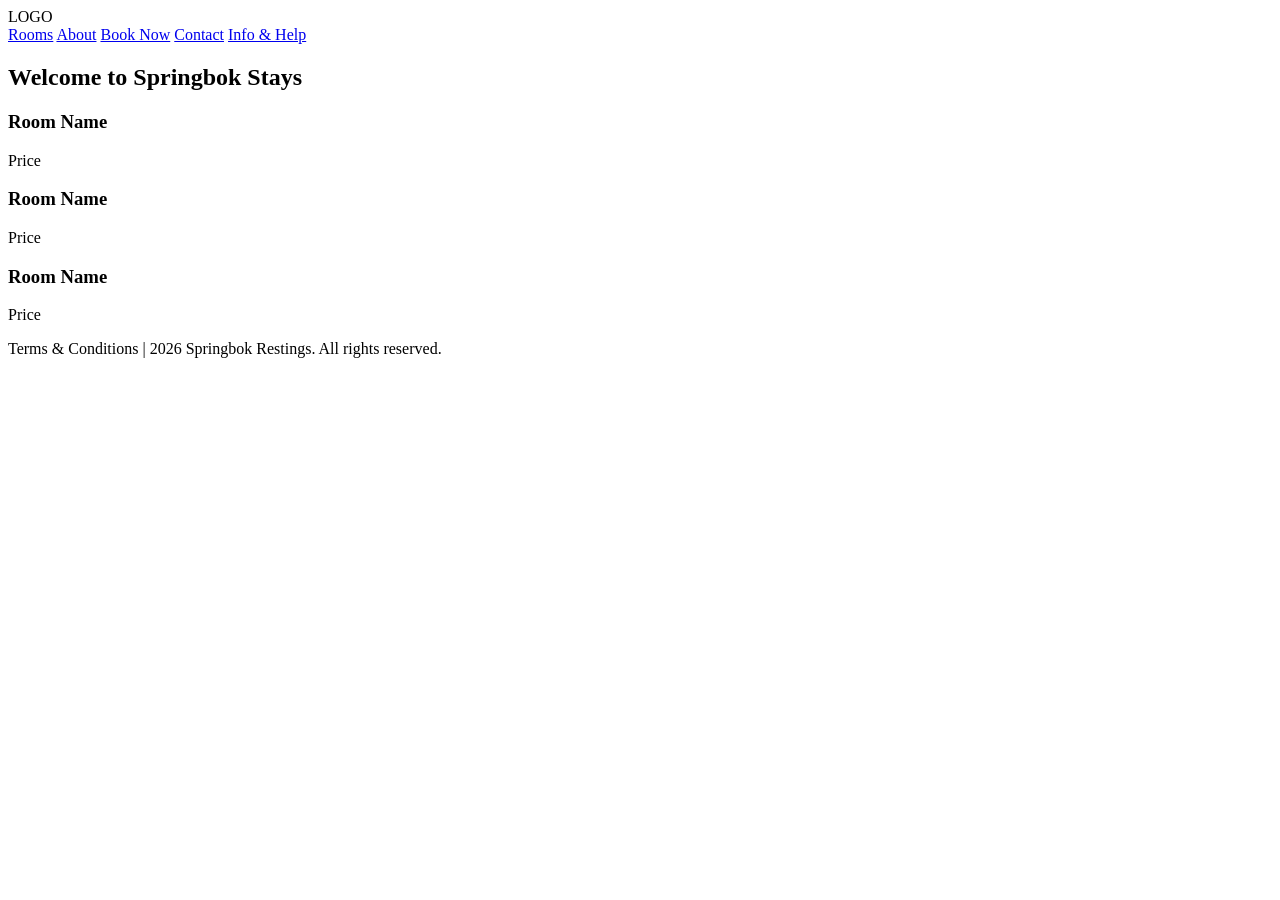
==== index.html @ 725b2d2d "Initial commit: Added simple HTML page" ====
<!DOCTYPE html>
<html lang="en">
<head>
    <meta charset="UTF-8">
    <meta name="viewport" content="width=device-width, initial-scale=1.0">
    <title>Springbok Restings</title>
    <link rel="stylesheet" href="style.css">
</head>
<body>

    <header>
        <div class="navbar">
            <div class="logo">LOGO</div>
            <nav>
                <a href="#">Rooms</a>
                <a href="#">About</a>
                <a href="#">Book Now</a>
                <a href="#">Contact</a>
                <a href="#">Info & Help</a>
            </nav>
        </div>
    </header>

    <section class="hero">
        <h1>Welcome to Springbok Stays</h1>
    </section>

    <section class="rooms">

        <div class="room-card">
            <div class="room-img"></div>
            <h3>Room Name</h3>
            <p>Price</p>
        </div>

        <div class="room-card">
            <div class="room-img"></div>
            <h3>Room Name</h3>
            <p>Price</p>
        </div>

        <div class="room-card">
            <div class="room-img"></div>
            <h3>Room Name</h3>
            <p>Price</p>
        </div>

    </section>

    <footer>
        <p>Terms & Conditions | 2026 Springbok Restings. All rights reserved.</p>
    </footer>

</body>
</html>
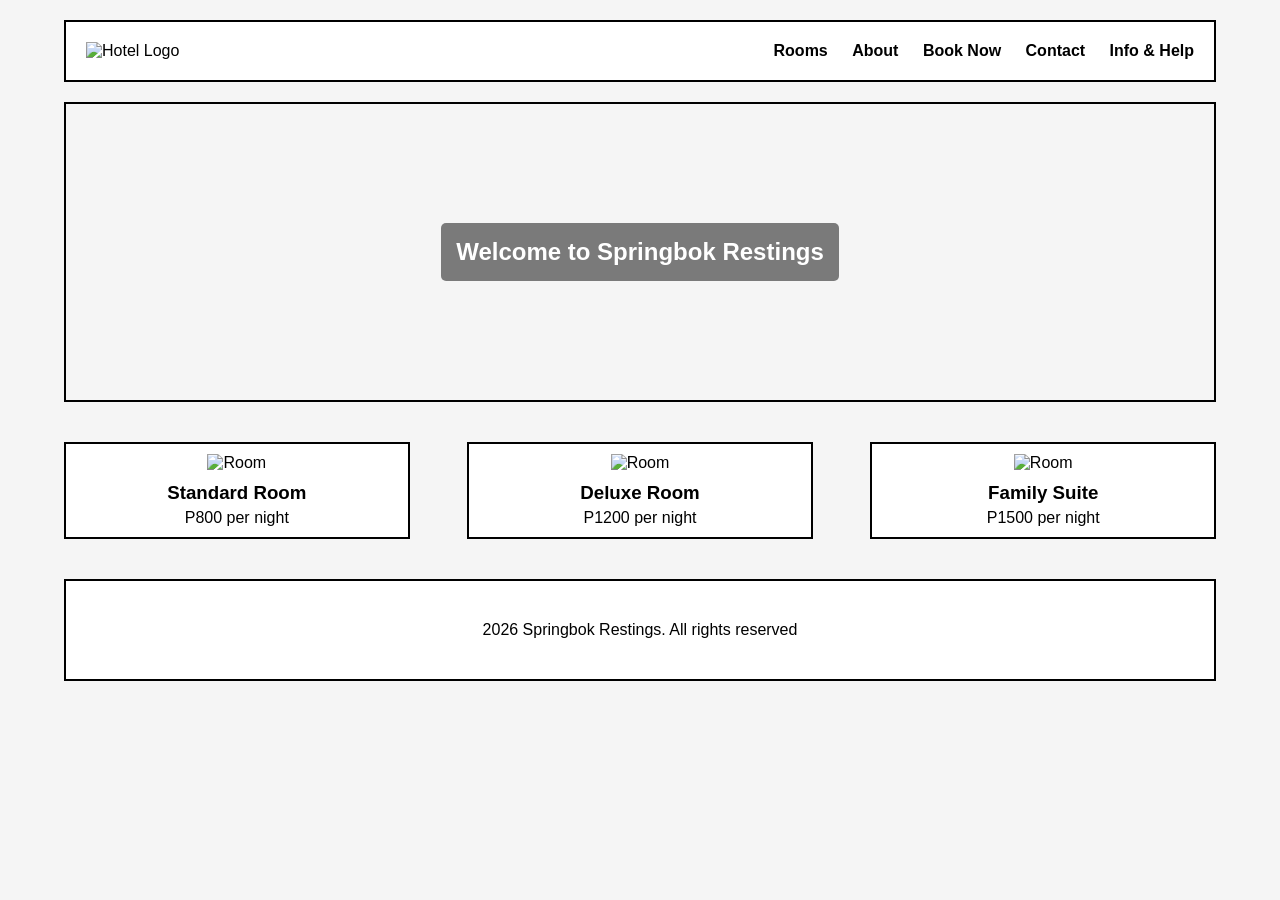
==== commit 272d0d35: "Updated content" ====
--- a/index.html
+++ b/index.html
@@ -9,46 +9,47 @@
 <body>
 
     <header>
-        <div class="navbar">
-            <div class="logo">LOGO</div>
-            <nav>
-                <a href="#">Rooms</a>
-                <a href="#">About</a>
-                <a href="#">Book Now</a>
-                <a href="#">Contact</a>
-                <a href="#">Info & Help</a>
-            </nav>
+        <div class="logo">
+            <img src="logo.png" alt="Hotel Logo">
         </div>
+
+        <nav>
+            <a href="rooms.html">Rooms</a>
+            <a href="about.html">About</a>
+            <a href="book.html">Book Now</a>
+            <a href="contact.html">Contact</a>
+            <a href="feedback.html">Info & Help</a>
+        </nav>
     </header>
 
     <section class="hero">
-        <h1>Welcome to Springbok Stays</h1>
+        <h1>Welcome to Springbok Restings</h1>
     </section>
 
-    <section class="rooms">
+    <section class="rooms-preview">
 
         <div class="room-card">
-            <div class="room-img"></div>
-            <h3>Room Name</h3>
-            <p>Price</p>
+            <img src="room1.jpg" alt="Room">
+            <h3>Standard Room</h3>
+            <p>P800 per night</p>
         </div>
 
         <div class="room-card">
-            <div class="room-img"></div>
-            <h3>Room Name</h3>
-            <p>Price</p>
+            <img src="room2.jpg" alt="Room">
+            <h3>Deluxe Room</h3>
+            <p>P1200 per night</p>
         </div>
 
         <div class="room-card">
-            <div class="room-img"></div>
-            <h3>Room Name</h3>
-            <p>Price</p>
+            <img src="room3.jpg" alt="Room">
+            <h3>Family Suite</h3>
+            <p>P1500 per night</p>
         </div>
 
     </section>
 
     <footer>
-        <p>Terms & Conditions | 2026 Springbok Restings. All rights reserved.</p>
+        <p>2026 Springbok Restings. All rights reserved</p>
     </footer>
 
 </body>
--- a/style.css
+++ b/style.css
@@ -0,0 +1,96 @@
+*{
+    margin: 0;
+    padding: 0;
+    box-sizing: border-box;
+}
+
+body{
+    font-family: Arial, Helvetica, sans-serif;
+    background-color: #f5f5f5;
+}
+
+header{
+    width: 90%;
+    margin: 20px auto;
+    border: 2px solid black;
+    padding: 20px;
+    display: flex;
+    justify-content: space-between;
+    align-items: center;
+    background-color: white;
+}
+
+.logo img{
+    width: 70px;
+    height: 70px;
+}
+
+nav a{
+    text-decoration: none;
+    color: black;
+    margin-left: 20px;
+    font-weight: bold;
+}
+
+nav a:hover{
+    color: darkorange;
+}
+
+.hero{
+    width: 90%;
+    height: 300px;
+    margin: auto;
+    border: 2px solid black;
+    background-image: url('hotel.jpg');
+    background-size: cover;
+    background-position: center;
+    display: flex;
+    justify-content: center;
+    align-items: center;
+}
+
+.hero h1{
+    background-color: rgba(0,0,0,0.5);
+    color: white;
+    padding: 15px;
+    border-radius: 5px;
+}
+
+.rooms-preview{
+    width: 90%;
+    margin: 40px auto;
+    display: flex;
+    justify-content: space-between;
+    gap: 20px;
+}
+
+.room-card{
+    background-color: white;
+    border: 2px solid black;
+    width: 30%;
+    padding: 10px;
+    text-align: center;
+}
+
+.room-card img{
+    width: 100%;
+    height: 180px;
+    object-fit: cover;
+}
+
+.room-card h3{
+    margin-top: 10px;
+}
+
+.room-card p{
+    margin-top: 5px;
+}
+
+footer{
+    width: 90%;
+    margin: 20px auto;
+    border: 2px solid black;
+    padding: 40px;
+    text-align: center;
+    background-color: white;
+}
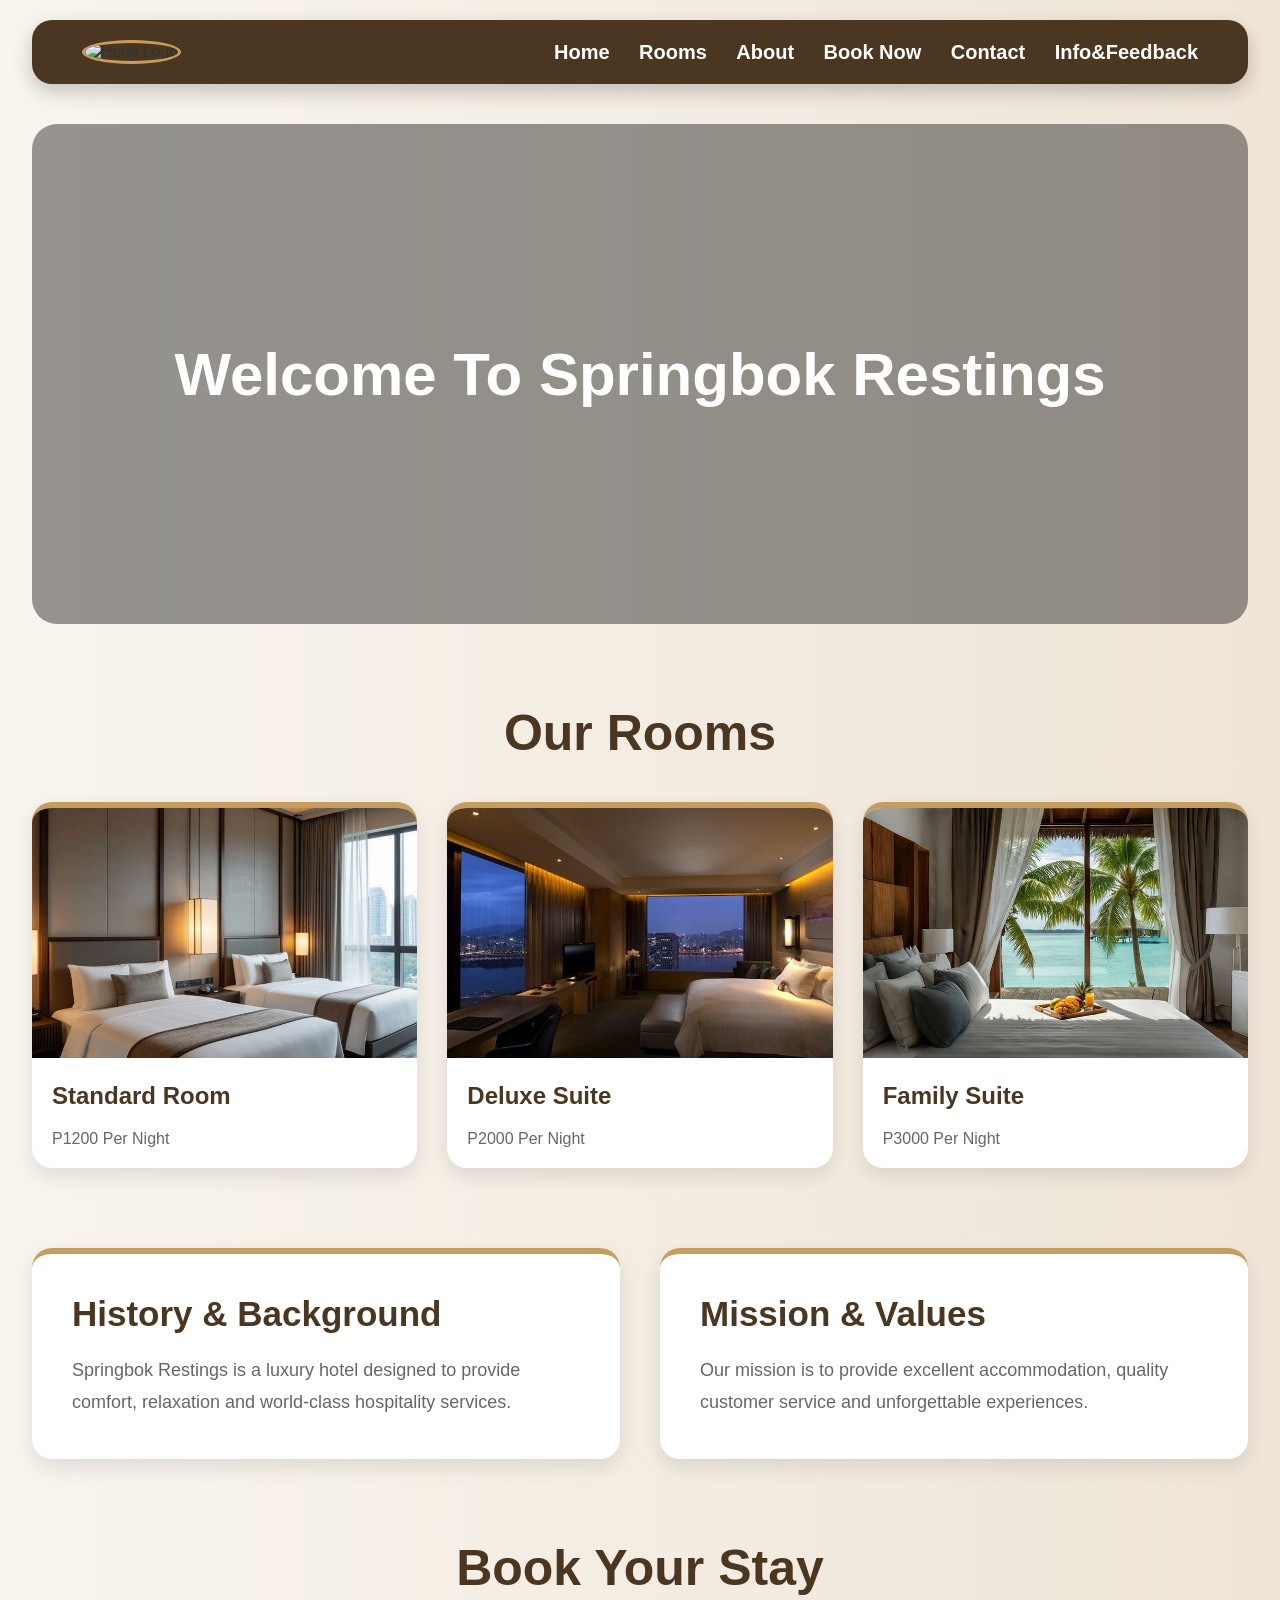
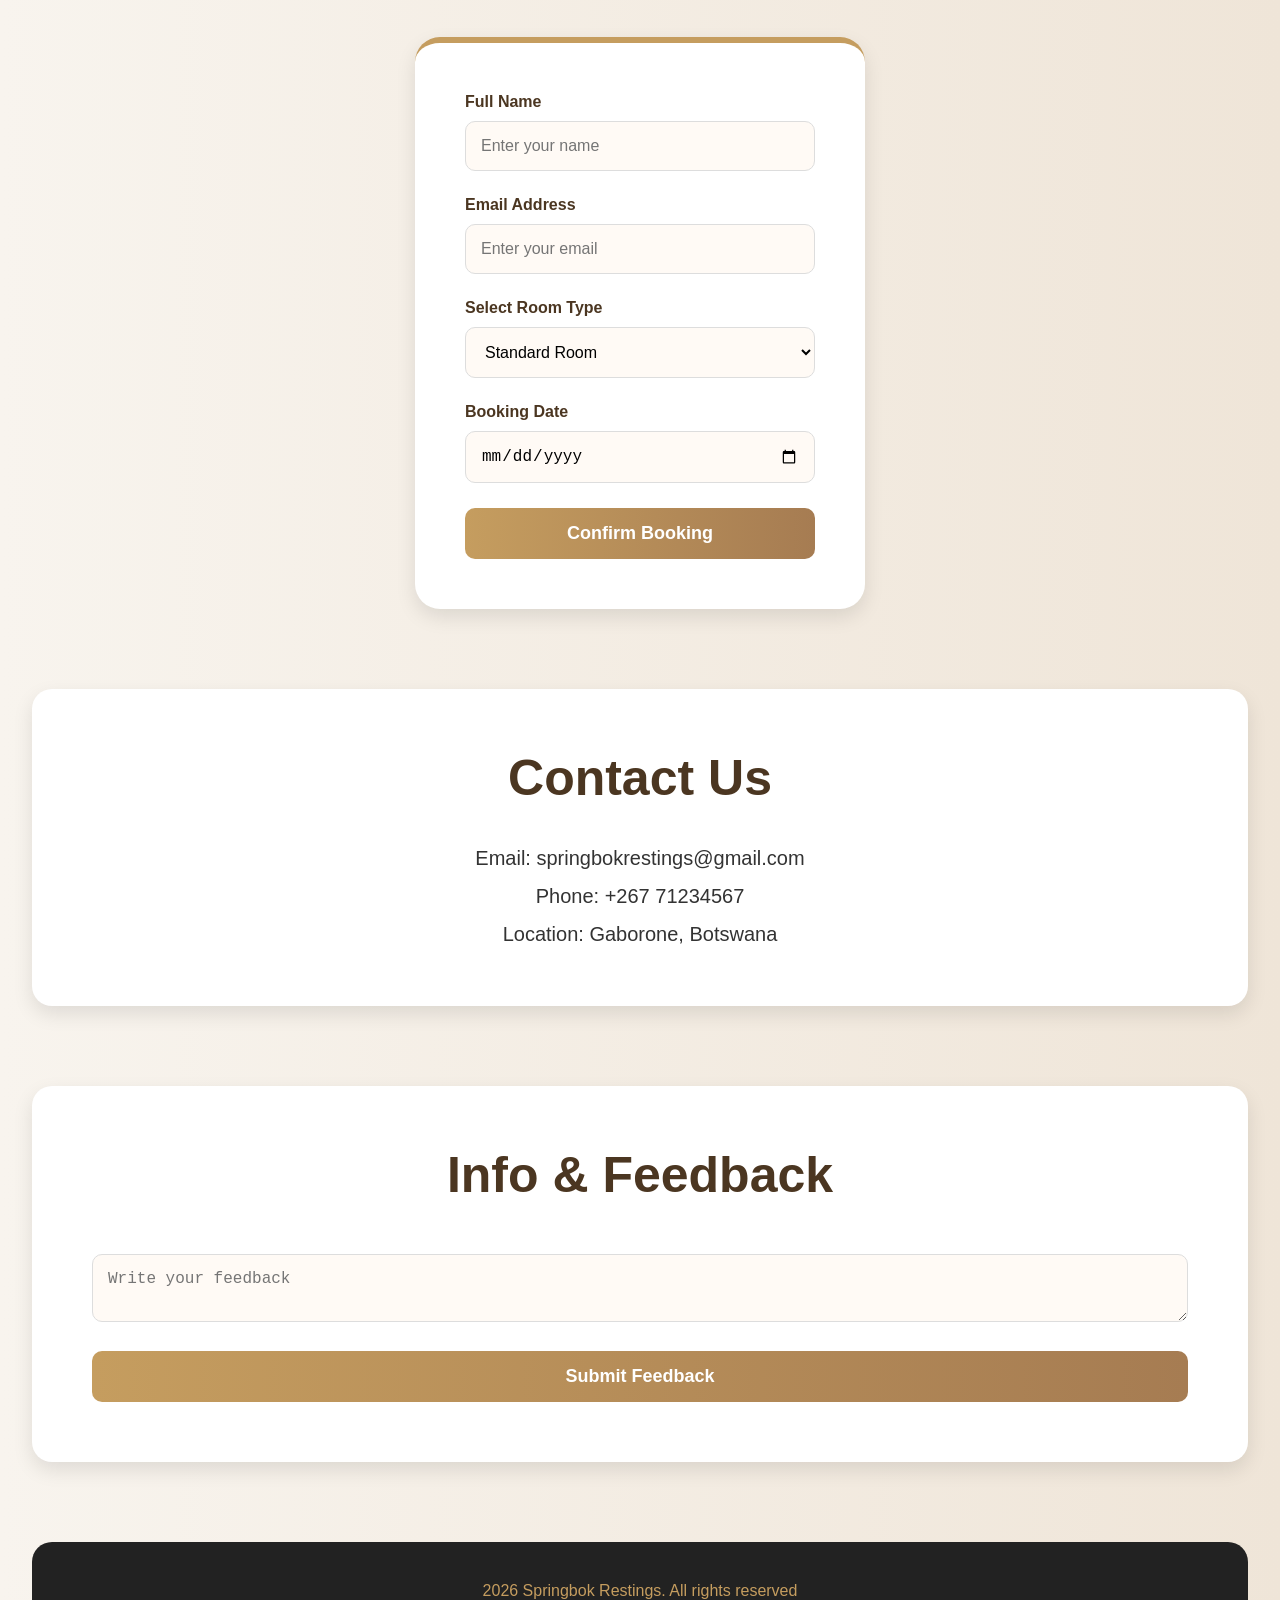
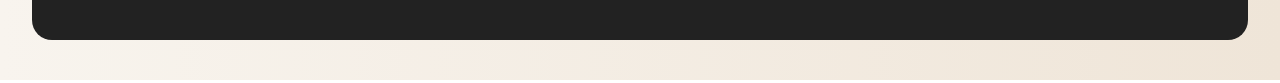
==== commit 2d6c1423: "Added CSS3 styling to the website and updated index page" ====
--- a/index.html
+++ b/index.html
@@ -1,56 +1,188 @@
 <!DOCTYPE html>
 <html lang="en">
+
 <head>
+
     <meta charset="UTF-8">
+
     <meta name="viewport" content="width=device-width, initial-scale=1.0">
+
     <title>Springbok Restings</title>
+
     <link rel="stylesheet" href="style.css">
+
 </head>
+
 <body>
 
+    <!-- HEADER -->
+
     <header>
+
         <div class="logo">
             <img src="logo.png" alt="Hotel Logo">
         </div>
 
         <nav>
-            <a href="rooms.html">Rooms</a>
-            <a href="about.html">About</a>
-            <a href="book.html">Book Now</a>
-            <a href="contact.html">Contact</a>
-            <a href="feedback.html">Info & Help</a>
+
+            <a href="#home">Home</a>
+
+            <a href="#rooms">Rooms</a>
+
+            <a href="#about">About</a>
+
+            <a href="#booking">Book Now</a>
+
+            <a href="#contact">Contact</a>
+
+            <a href="#feedback">Info&Feedback</a>
+
         </nav>
+
     </header>
 
-    <section class="hero">
-        <h1>Welcome to Springbok Restings</h1>
+    <!-- HERO SECTION -->
+
+    <section id="home" class="hero">
+
+        <h1>Welcome To Springbok Restings</h1>
+
     </section>
 
-    <section class="rooms-preview">
+    <!-- ROOMS SECTION -->
 
-        <div class="room-card">
-            <img src="room1.jpg" alt="Room">
-            <h3>Standard Room</h3>
-            <p>P800 per night</p>
-        </div>
+    <section id="rooms" class="rooms-section">
 
-        <div class="room-card">
-            <img src="room2.jpg" alt="Room">
-            <h3>Deluxe Room</h3>
-            <p>P1200 per night</p>
-        </div>
+        <h1 class="section-title">Our Rooms</h1>
 
-        <div class="room-card">
-            <img src="room3.jpg" alt="Room">
-            <h3>Family Suite</h3>
-            <p>P1500 per night</p>
+        <div class="rooms-container">
+
+            <div class="room-card">
+
+                <img src="room1.jpg" alt="Room 1">
+
+                <h2>Standard Room</h2>
+
+                <p>P1200 Per Night</p>
+
+            </div>
+
+            <div class="room-card">
+
+                <img src="room2.jpg" alt="Room 2">
+
+                <h2>Deluxe Suite</h2>
+
+                <p>P2000 Per Night</p>
+
+            </div>
+
+            <div class="room-card">
+
+                <img src="room3.jpg" alt="Room 3">
+
+                <h2>Family Suite</h2>
+
+                <p>P3000 Per Night</p>
+
+            </div>
+
         </div>
 
     </section>
 
+    <section id="about" class="about-section">
+
+        <div class="about-card">
+
+            <h2>History & Background</h2>
+
+            <p>
+                Springbok Restings is a luxury hotel designed to provide comfort,
+                relaxation and world-class hospitality services.
+            </p>
+
+        </div>
+
+        <div class="about-card">
+
+            <h2>Mission & Values</h2>
+
+            <p>
+                Our mission is to provide excellent accommodation,
+                quality customer service and unforgettable experiences.
+            </p>
+
+        </div>
+
+    </section>
+
+    <section id="booking">
+
+        <h1 class="section-title">Book Your Stay</h1>
+
+        <div class="booking-section">
+
+            <form class="booking-form">
+
+                <label>Full Name</label>
+                <input type="text" placeholder="Enter your name">
+
+                <label>Email Address</label>
+                <input type="email" placeholder="Enter your email">
+
+                <label>Select Room Type</label>
+
+                <select>
+
+                    <option>Standard Room</option>
+
+                    <option>Deluxe Suite</option>
+
+                    <option>Family Suite</option>
+
+                </select>
+
+                <label>Booking Date</label>
+
+                <input type="date">
+
+                <button type="submit">Confirm Booking</button>
+
+            </form>
+
+        </div>
+
+    </section>
+
+    <section id="contact" class="contact-section">
+
+        <h1 class="section-title">Contact Us</h1>
+
+        <p>Email: springbokrestings@gmail.com</p>
+
+        <p>Phone: +267 71234567</p>
+
+        <p>Location: Gaborone, Botswana</p>
+
+    </section>
+
+    <section id="feedback" class="feedback-section">
+
+        <h1 class="section-title">Info & Feedback</h1>
+
+        <textarea placeholder="Write your feedback"></textarea>
+
+        <button>Submit Feedback</button>
+
+    </section>
+
     <footer>
+
         <p>2026 Springbok Restings. All rights reserved</p>
+
     </footer>
 
 </body>
+
 </html>
--- a/style.css
+++ b/style.css
@@ -2,95 +2,448 @@
     margin: 0;
     padding: 0;
     box-sizing: border-box;
+    transition: all 0.3s ease;
+}
+
+html{
+    scroll-behavior: smooth;
 }
 
 body{
     font-family: Arial, Helvetica, sans-serif;
-    background-color: #f5f5f5;
-}
+    background: linear-gradient(to right, #f8f4ee, #efe5d8);
+    color: #333;
+}
+
+/* HEADER */
 
 header{
-    width: 90%;
+
+    width: 95%;
+
     margin: 20px auto;
-    border: 2px solid black;
+
+    padding: 20px 50px;
+
+    background-color: #4b3621;
+
+    border-radius: 20px;
+
+    display: flex;
+
+    justify-content: space-between;
+
+    align-items: center;
+
+    box-shadow: 0 8px 20px rgba(0,0,0,0.2);
+
+    position: sticky;
+
+    top: 0;
+
+    z-index: 1000;
+}
+
+.logo img{
+
+    width: 90px;
+
+    height: 90px;
+
+    border-radius: 50%;
+
+    object-fit: cover;
+
+    border: 3px solid #c59d5f;
+}
+
+nav a{
+
+    text-decoration: none;
+
+    color: white;
+
+    margin-left: 25px;
+
+    font-size: 20px;
+
+    font-weight: bold;
+}
+
+nav a:hover{
+
+    color: #c59d5f;
+}
+
+/* HERO */
+
+.hero{
+
+    width: 95%;
+
+    height: 500px;
+
+    margin: 40px auto;
+
+    background-image: url('hotel.jpg');
+
+    background-size: cover;
+
+    background-position: center;
+
+    border-radius: 25px;
+
+    display: flex;
+
+    justify-content: center;
+
+    align-items: center;
+
+    position: relative;
+}
+
+.hero::before{
+
+    content: "";
+
+    position: absolute;
+
+    width: 100%;
+
+    height: 100%;
+
+    background: rgba(0,0,0,0.4);
+
+    border-radius: 25px;
+}
+
+.hero h1{
+
+    position: relative;
+
+    color: white;
+
+    font-size: 60px;
+
+    z-index: 1;
+}
+
+/* TITLES */
+
+.section-title{
+
+    text-align: center;
+
+    font-size: 50px;
+
+    margin-bottom: 40px;
+
+    color: #4b3621;
+}
+
+/* ROOMS */
+
+.rooms-section{
+
+    width: 95%;
+
+    margin: 80px auto;
+}
+
+.rooms-container{
+
+    display: flex;
+
+    justify-content: space-between;
+
+    gap: 30px;
+}
+
+.room-card{
+
+    flex: 1;
+
+    background: white;
+
+    border-radius: 20px;
+
+    overflow: hidden;
+
+    box-shadow: 0 8px 20px rgba(0,0,0,0.1);
+
+    border-top: 6px solid #c59d5f;
+}
+
+.room-card:hover{
+
+    transform: translateY(-10px) scale(1.03);
+}
+
+.room-card img{
+
+    width: 100%;
+
+    height: 250px;
+
+    object-fit: cover;
+}
+
+.room-card h2{
+
     padding: 20px;
+
+    color: #4b3621;
+}
+
+.room-card p{
+
+    padding: 0 20px 20px;
+
+    color: #666;
+}
+
+/* ABOUT */
+
+.about-section{
+
+    width: 95%;
+
+    margin: 80px auto;
+
     display: flex;
-    justify-content: space-between;
-    align-items: center;
-    background-color: white;
-}
-
-.logo img{
-    width: 70px;
-    height: 70px;
-}
-
-nav a{
-    text-decoration: none;
-    color: black;
-    margin-left: 20px;
+
+    gap: 40px;
+}
+
+.about-card{
+
+    flex: 1;
+
+    background: white;
+
+    padding: 40px;
+
+    border-radius: 20px;
+
+    box-shadow: 0 8px 20px rgba(0,0,0,0.1);
+
+    border-top: 6px solid #c59d5f;
+}
+
+.about-card:hover{
+
+    transform: translateY(-10px);
+}
+
+.about-card h2{
+
+    color: #4b3621;
+
+    margin-bottom: 20px;
+
+    font-size: 35px;
+}
+
+.about-card p{
+
+    line-height: 1.8;
+
+    color: #666;
+
+    font-size: 18px;
+}
+
+/* BOOKING */
+
+.booking-section{
+
+    display: flex;
+
+    justify-content: center;
+
+    margin-bottom: 80px;
+}
+
+.booking-form{
+
+    width: 450px;
+
+    background: white;
+
+    padding: 50px;
+
+    border-radius: 25px;
+
+    box-shadow: 0 8px 20px rgba(0,0,0,0.1);
+
+    border-top: 6px solid #c59d5f;
+}
+
+label{
+
     font-weight: bold;
-}
-
-nav a:hover{
-    color: darkorange;
-}
-
-.hero{
-    width: 90%;
-    height: 300px;
-    margin: auto;
-    border: 2px solid black;
-    background-image: url('hotel.jpg');
-    background-size: cover;
-    background-position: center;
-    display: flex;
-    justify-content: center;
-    align-items: center;
-}
-
-.hero h1{
-    background-color: rgba(0,0,0,0.5);
+
+    color: #4b3621;
+}
+
+input,
+select,
+textarea{
+
+    width: 100%;
+
+    padding: 15px;
+
+    margin-top: 10px;
+
+    margin-bottom: 25px;
+
+    border: 1px solid #ddd;
+
+    border-radius: 10px;
+
+    background-color: #fffaf5;
+
+    font-size: 16px;
+}
+
+input:focus,
+select:focus,
+textarea:focus{
+
+    outline: none;
+
+    border: 2px solid #c59d5f;
+}
+
+/* BUTTONS */
+
+button{
+
+    width: 100%;
+
+    padding: 15px;
+
+    background: linear-gradient(to right, #c59d5f, #a67c52);
+
     color: white;
-    padding: 15px;
-    border-radius: 5px;
-}
-
-.rooms-preview{
-    width: 90%;
+
+    border: none;
+
+    border-radius: 10px;
+
+    font-size: 18px;
+
+    font-weight: bold;
+
+    cursor: pointer;
+}
+
+button:hover{
+
+    transform: translateY(-5px);
+
+    background: linear-gradient(to right, #4b3621, #2f1e12);
+}
+
+/* CONTACT */
+
+.contact-section{
+
+    width: 95%;
+
+    margin: 80px auto;
+
+    text-align: center;
+
+    background: white;
+
+    padding: 60px;
+
+    border-radius: 20px;
+
+    box-shadow: 0 8px 20px rgba(0,0,0,0.1);
+}
+
+.contact-section p{
+
+    margin-top: 15px;
+
+    font-size: 20px;
+}
+
+/* FEEDBACK */
+
+.feedback-section{
+
+    width: 95%;
+
+    margin: 80px auto;
+
+    background: white;
+
+    padding: 60px;
+
+    border-radius: 20px;
+
+    box-shadow: 0 8px 20px rgba(0,0,0,0.1);
+}
+
+/* FOOTER */
+
+footer{
+
+    width: 95%;
+
     margin: 40px auto;
-    display: flex;
-    justify-content: space-between;
-    gap: 20px;
-}
-
-.room-card{
-    background-color: white;
-    border: 2px solid black;
-    width: 30%;
-    padding: 10px;
+
+    padding: 40px;
+
+    background: #222;
+
+    color: #c59d5f;
+
     text-align: center;
-}
-
-.room-card img{
-    width: 100%;
-    height: 180px;
-    object-fit: cover;
-}
-
-.room-card h3{
-    margin-top: 10px;
-}
-
-.room-card p{
-    margin-top: 5px;
-}
-
-footer{
-    width: 90%;
-    margin: 20px auto;
-    border: 2px solid black;
-    padding: 40px;
-    text-align: center;
-    background-color: white;
+
+    border-radius: 20px;
+}
+
+/* RESPONSIVE */
+
+@media(max-width:768px){
+
+    header{
+
+        flex-direction: column;
+    }
+
+    nav{
+
+        margin-top: 20px;
+    }
+
+    nav a{
+
+        display: inline-block;
+
+        margin: 10px;
+    }
+
+    .rooms-container,
+    .about-section{
+
+        flex-direction: column;
+    }
+
+    .booking-form{
+
+        width: 90%;
+    }
+
+    .hero h1{
+
+        font-size: 35px;
+
+        text-align: center;
+    }
 }
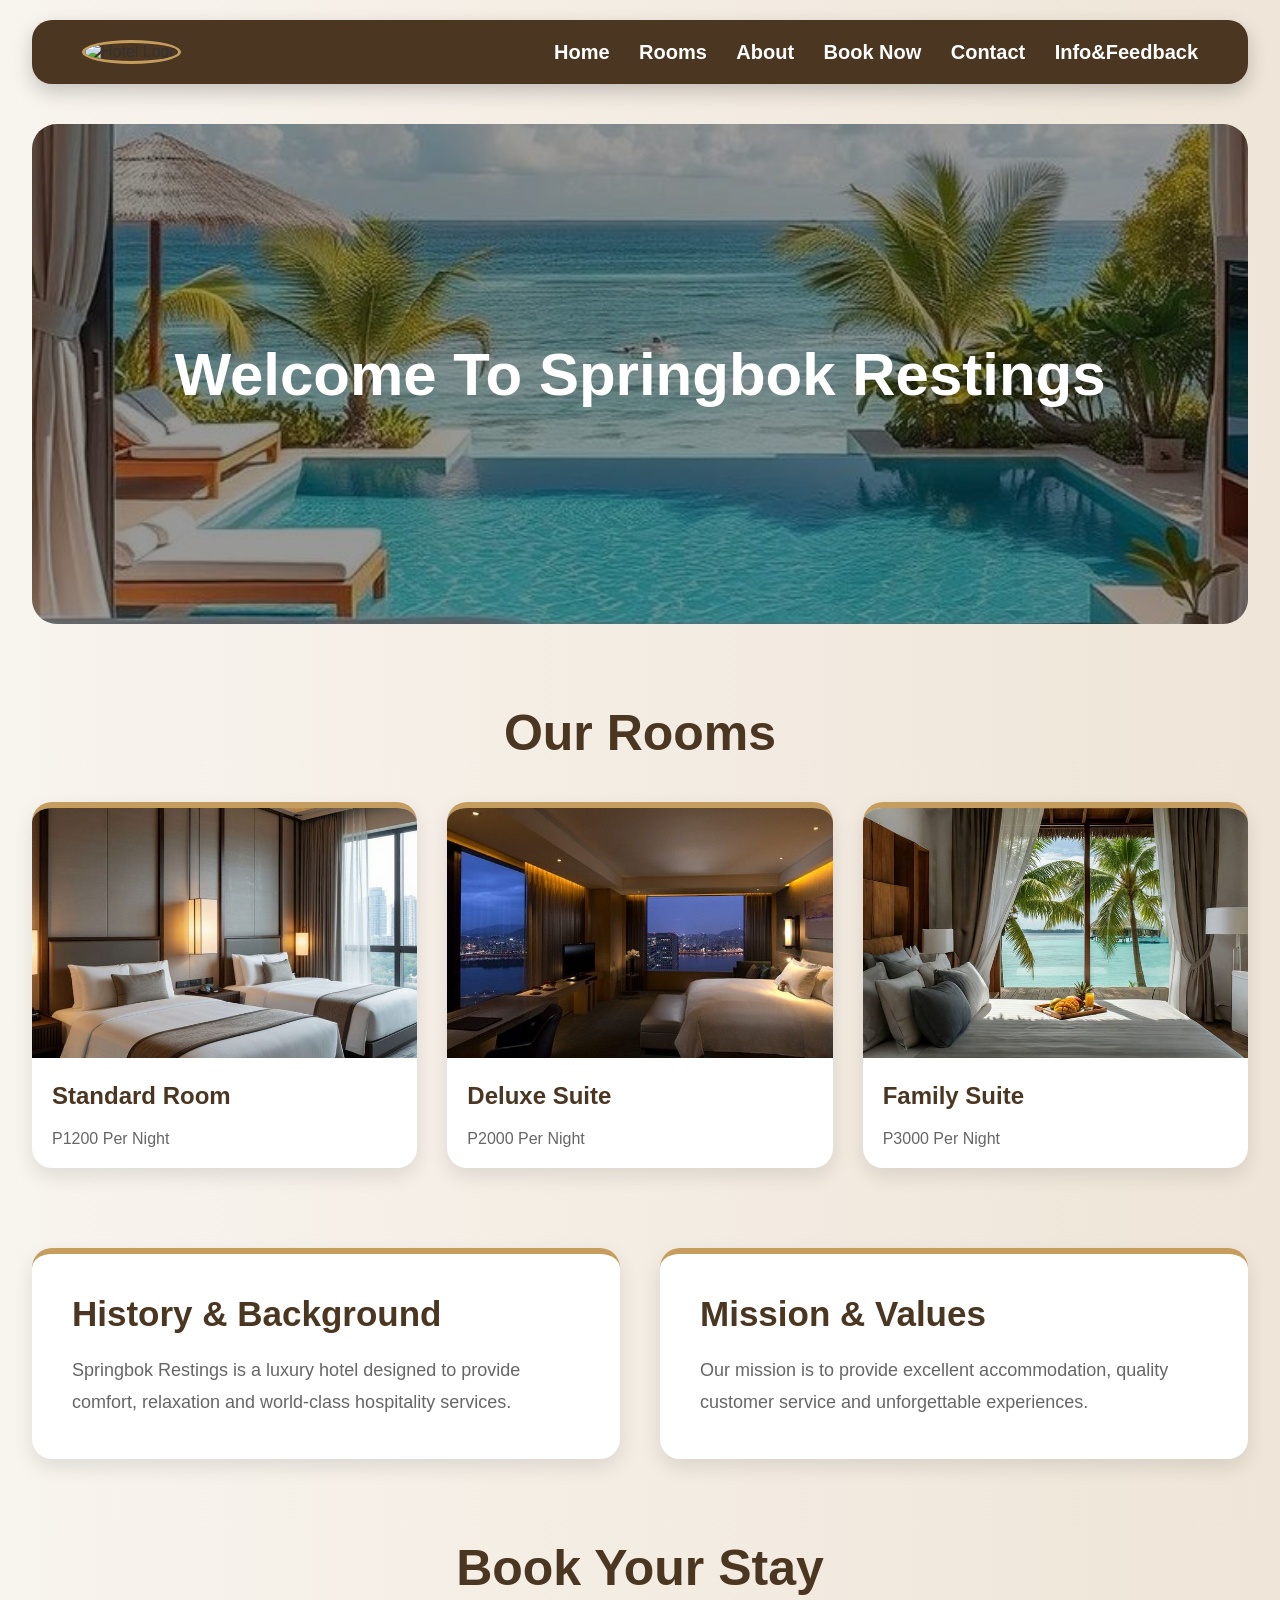
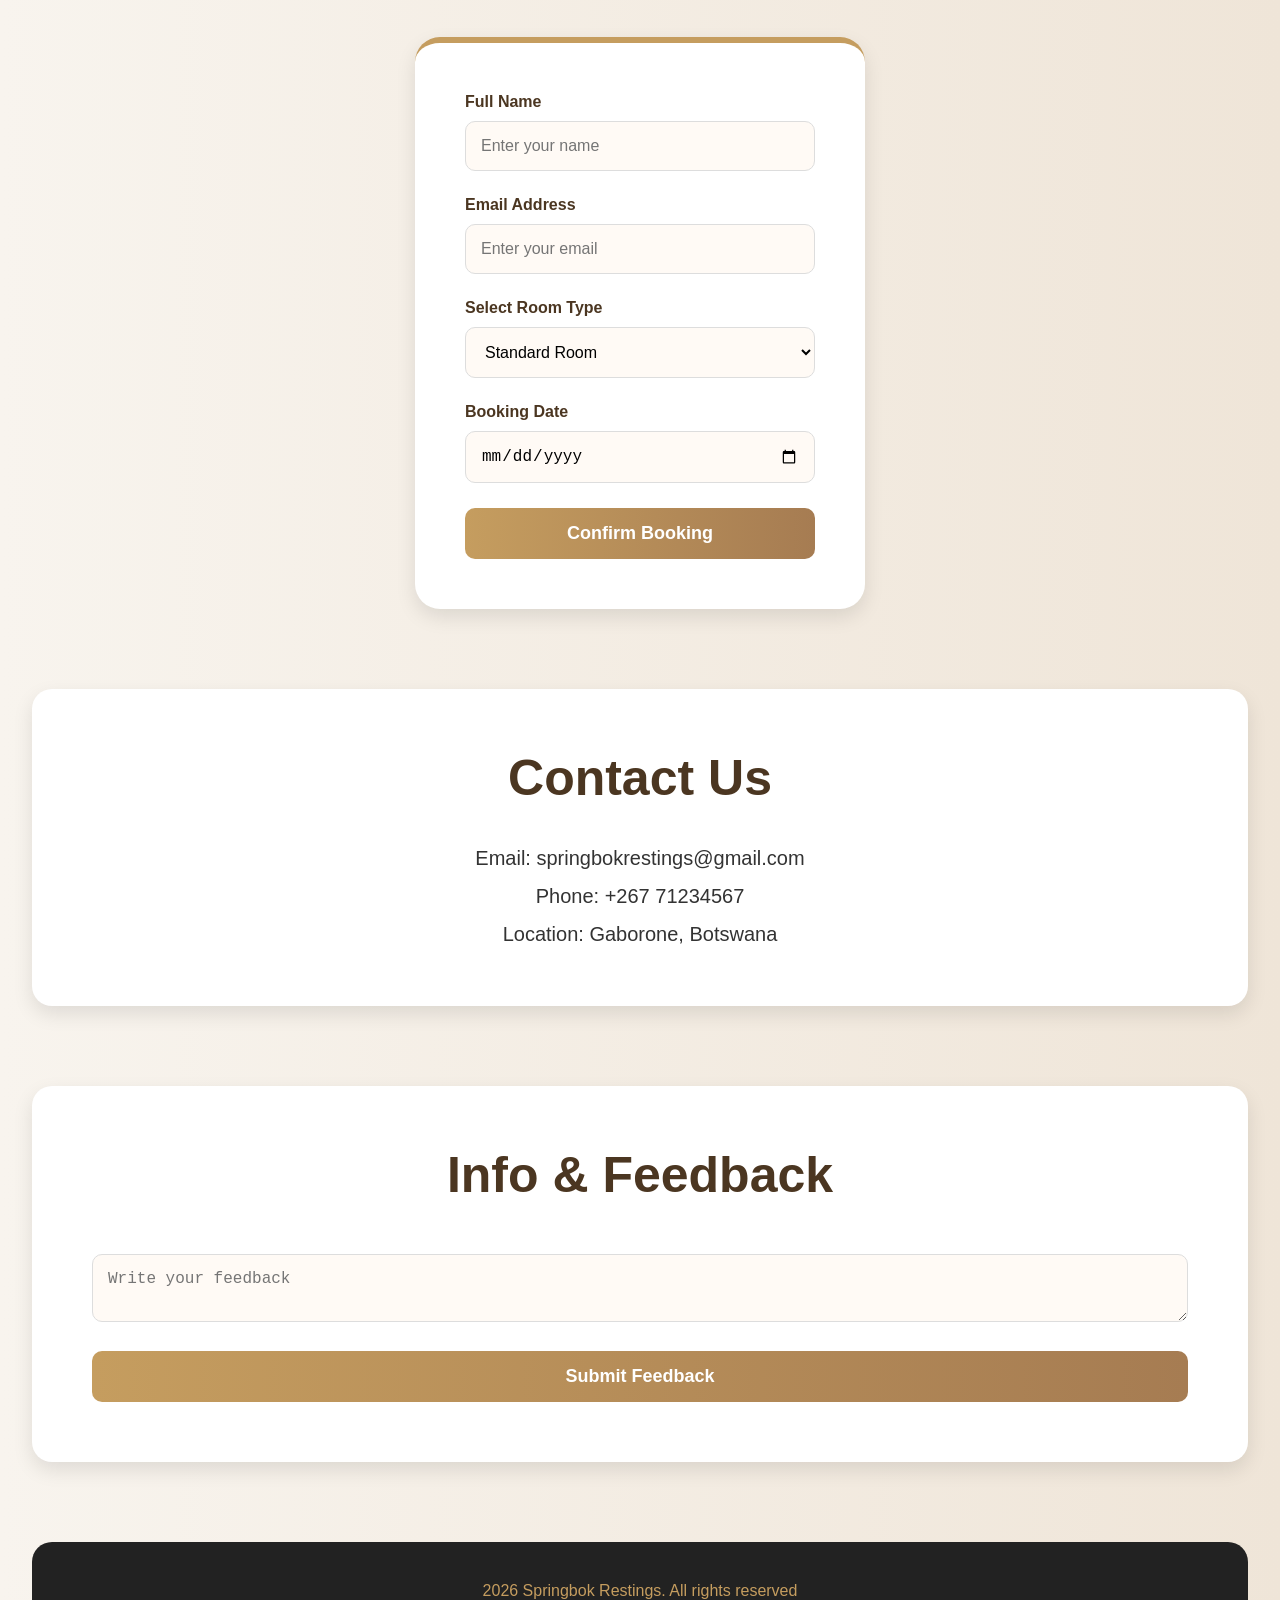
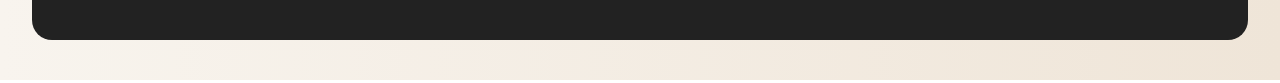
==== commit 9455f252: "Added hotel hero image" ====
--- a/index.html
+++ b/index.html
@@ -14,8 +14,6 @@
 </head>
 
 <body>
-
-    <!-- HEADER -->
 
     <header>
 
@@ -41,15 +39,11 @@
 
     </header>
 
-    <!-- HERO SECTION -->
-
     <section id="home" class="hero">
 
         <h1>Welcome To Springbok Restings</h1>
 
     </section>
-
-    <!-- ROOMS SECTION -->
 
     <section id="rooms" class="rooms-section">
 
--- a/style.css
+++ b/style.css
@@ -15,8 +15,6 @@
     color: #333;
 }
 
-/* HEADER */
-
 header{
 
     width: 95%;
@@ -75,8 +73,6 @@
     color: #c59d5f;
 }
 
-/* HERO */
-
 .hero{
 
     width: 95%;
@@ -85,7 +81,7 @@
 
     margin: 40px auto;
 
-    background-image: url('hotel.jpg');
+    background-image: url('home.jpg');
 
     background-size: cover;
 
@@ -128,8 +124,6 @@
     z-index: 1;
 }
 
-/* TITLES */
-
 .section-title{
 
     text-align: center;
@@ -141,8 +135,6 @@
     color: #4b3621;
 }
 
-/* ROOMS */
-
 .rooms-section{
 
     width: 95%;
@@ -202,8 +194,6 @@
     color: #666;
 }
 
-/* ABOUT */
-
 .about-section{
 
     width: 95%;
@@ -252,8 +242,6 @@
 
     font-size: 18px;
 }
-
-/* BOOKING */
 
 .booking-section{
 
@@ -316,8 +304,6 @@
     border: 2px solid #c59d5f;
 }
 
-/* BUTTONS */
-
 button{
 
     width: 100%;
@@ -346,8 +332,6 @@
     background: linear-gradient(to right, #4b3621, #2f1e12);
 }
 
-/* CONTACT */
-
 .contact-section{
 
     width: 95%;
@@ -372,8 +356,6 @@
     font-size: 20px;
 }
 
-/* FEEDBACK */
-
 .feedback-section{
 
     width: 95%;
@@ -389,8 +371,6 @@
     box-shadow: 0 8px 20px rgba(0,0,0,0.1);
 }
 
-/* FOOTER */
-
 footer{
 
     width: 95%;
@@ -407,8 +387,6 @@
 
     border-radius: 20px;
 }
-
-/* RESPONSIVE */
 
 @media(max-width:768px){
 
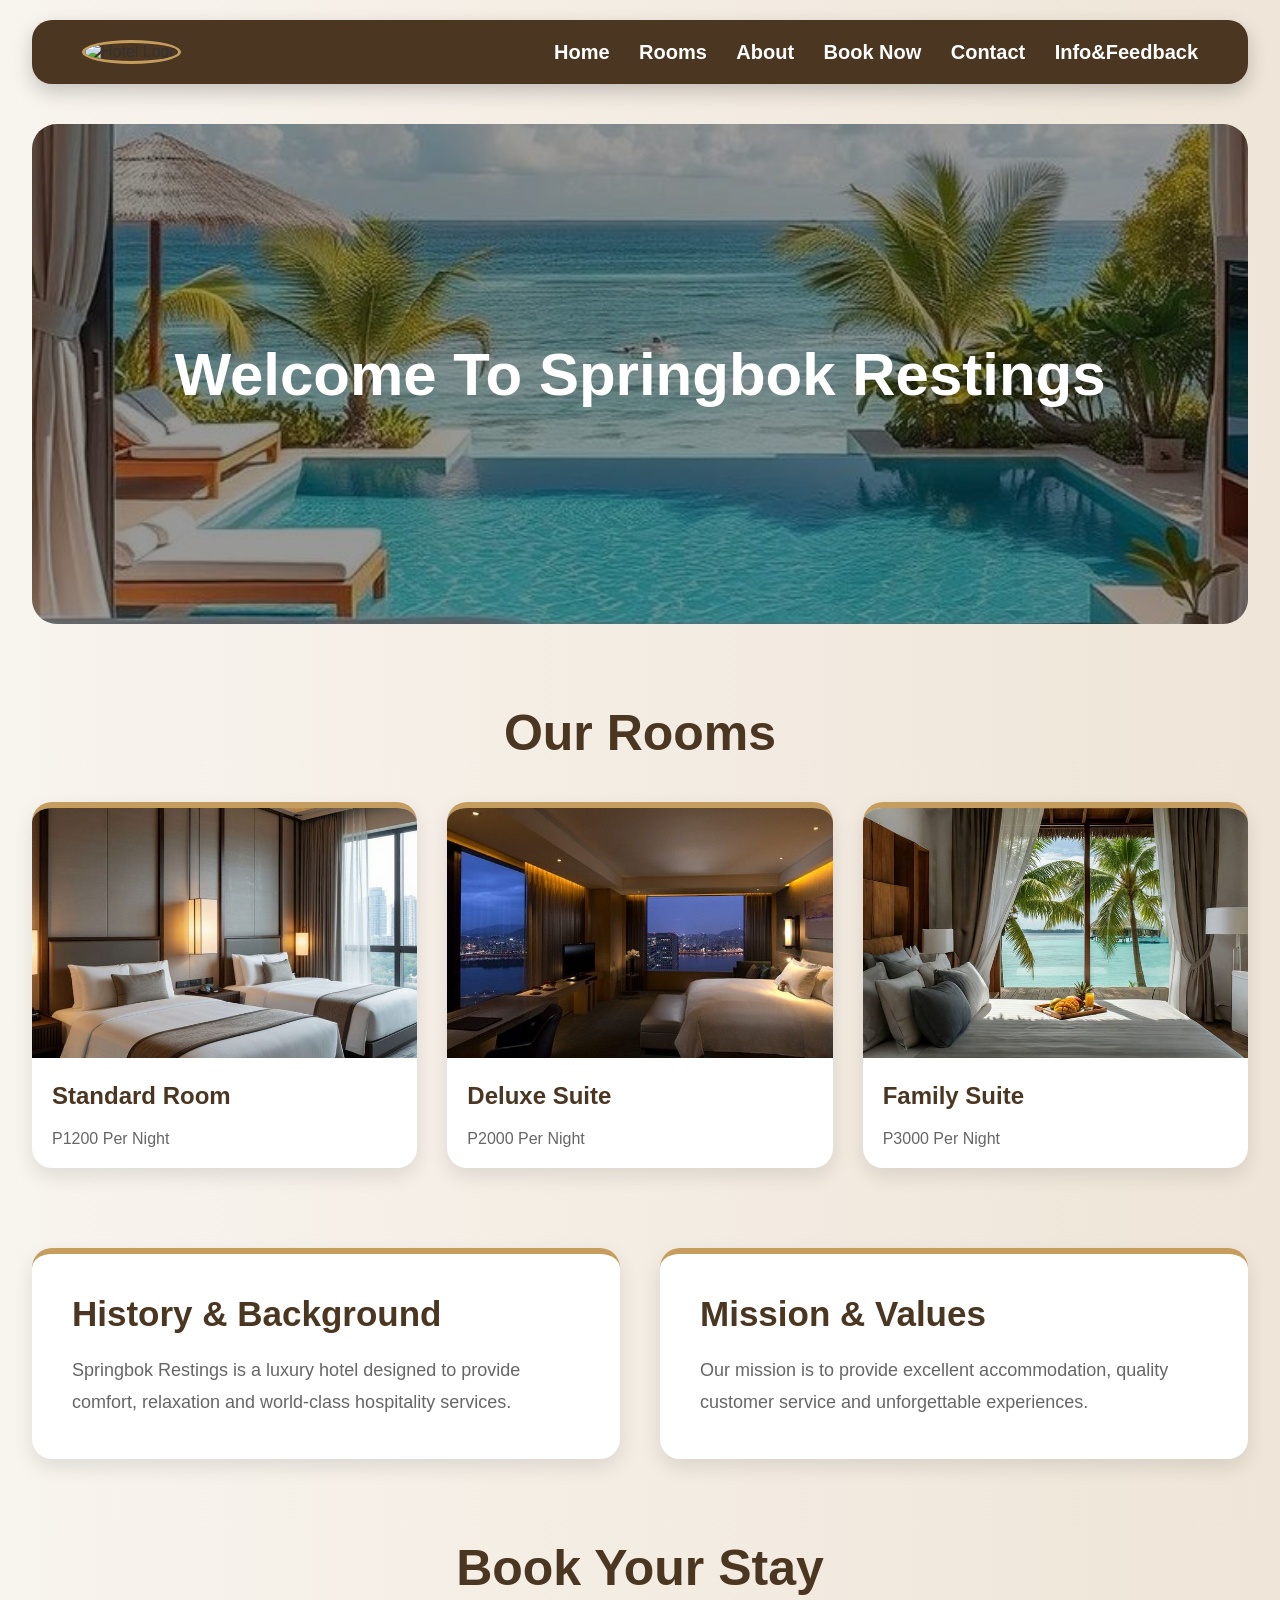
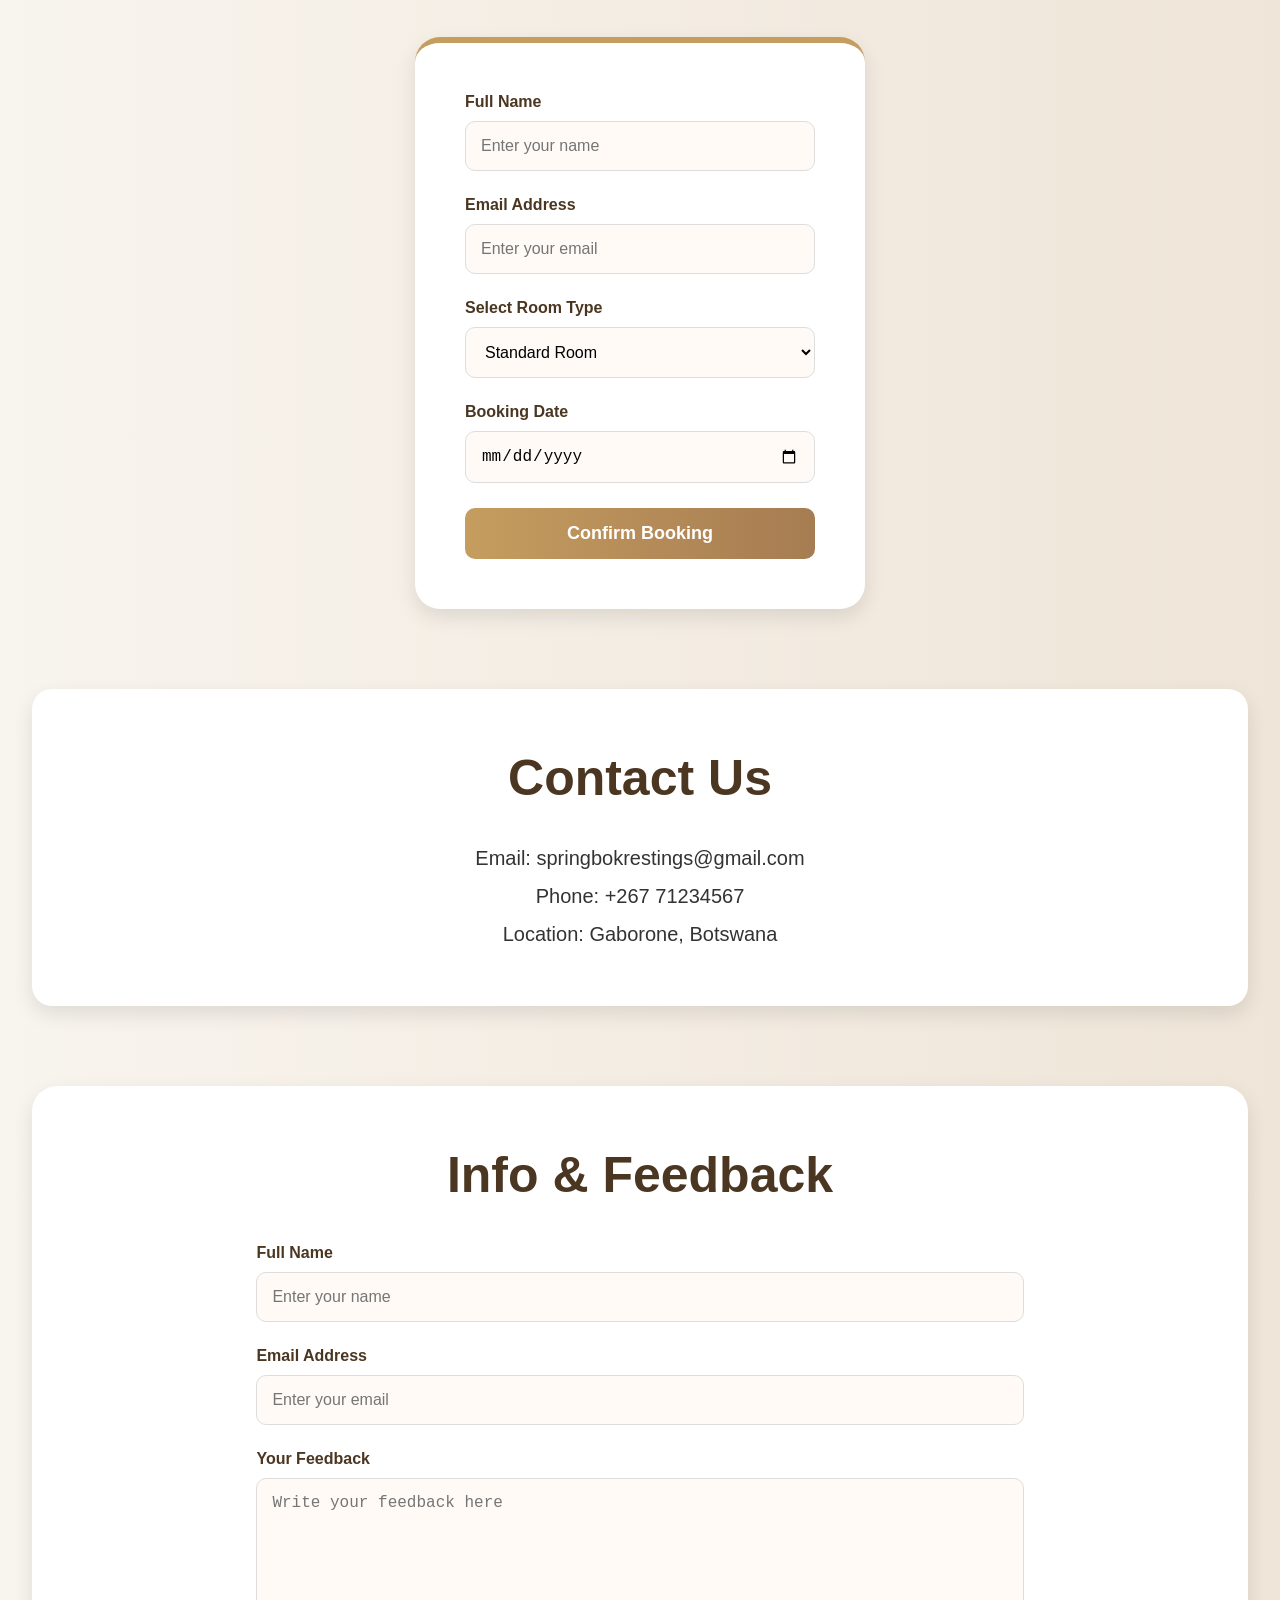
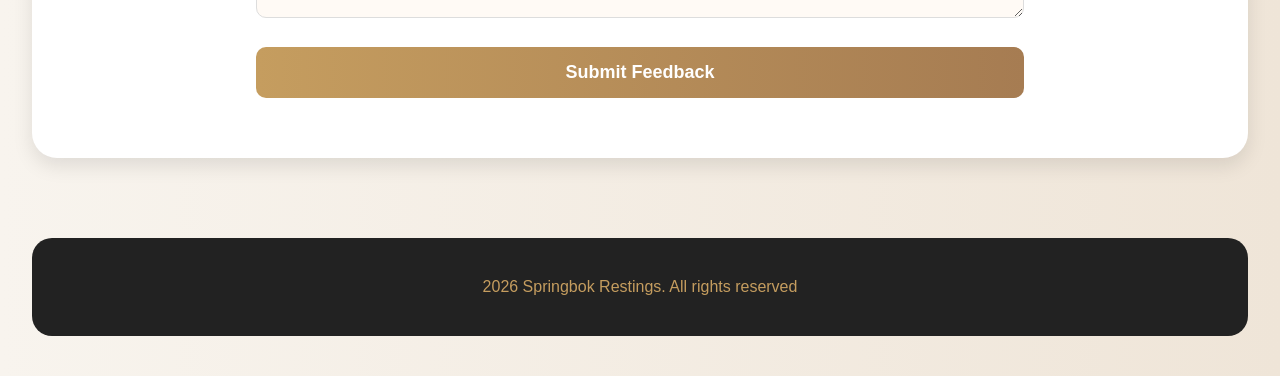
==== commit 9faf5352: "Updated feedback section" ====
--- a/index.html
+++ b/index.html
@@ -163,13 +163,24 @@
 
     <section id="feedback" class="feedback-section">
 
-        <h1 class="section-title">Info & Feedback</h1>
+    <h1 class="section-title">Info & Feedback</h1>
 
-        <textarea placeholder="Write your feedback"></textarea>
+    <form class="feedback-form">
 
-        <button>Submit Feedback</button>
+        <label>Full Name</label>
+        <input type="text" placeholder="Enter your name">
 
-    </section>
+        <label>Email Address</label>
+        <input type="email" placeholder="Enter your email">
+
+        <label>Your Feedback</label>
+        <textarea rows="6" placeholder="Write your feedback here"></textarea>
+
+        <button type="submit">Submit Feedback</button>
+
+    </form>
+
+</section>
 
     <footer>
 
--- a/style.css
+++ b/style.css
@@ -371,6 +371,28 @@
     box-shadow: 0 8px 20px rgba(0,0,0,0.1);
 }
 
+.feedback-section{
+
+    width: 95%;
+
+    margin: 80px auto;
+
+    background: white;
+
+    padding: 60px;
+
+    border-radius: 25px;
+
+    box-shadow: 0 8px 20px rgba(0,0,0,0.1);
+}
+
+.feedback-form{
+
+    width: 70%;
+
+    margin: auto;
+}
+
 footer{
 
     width: 95%;
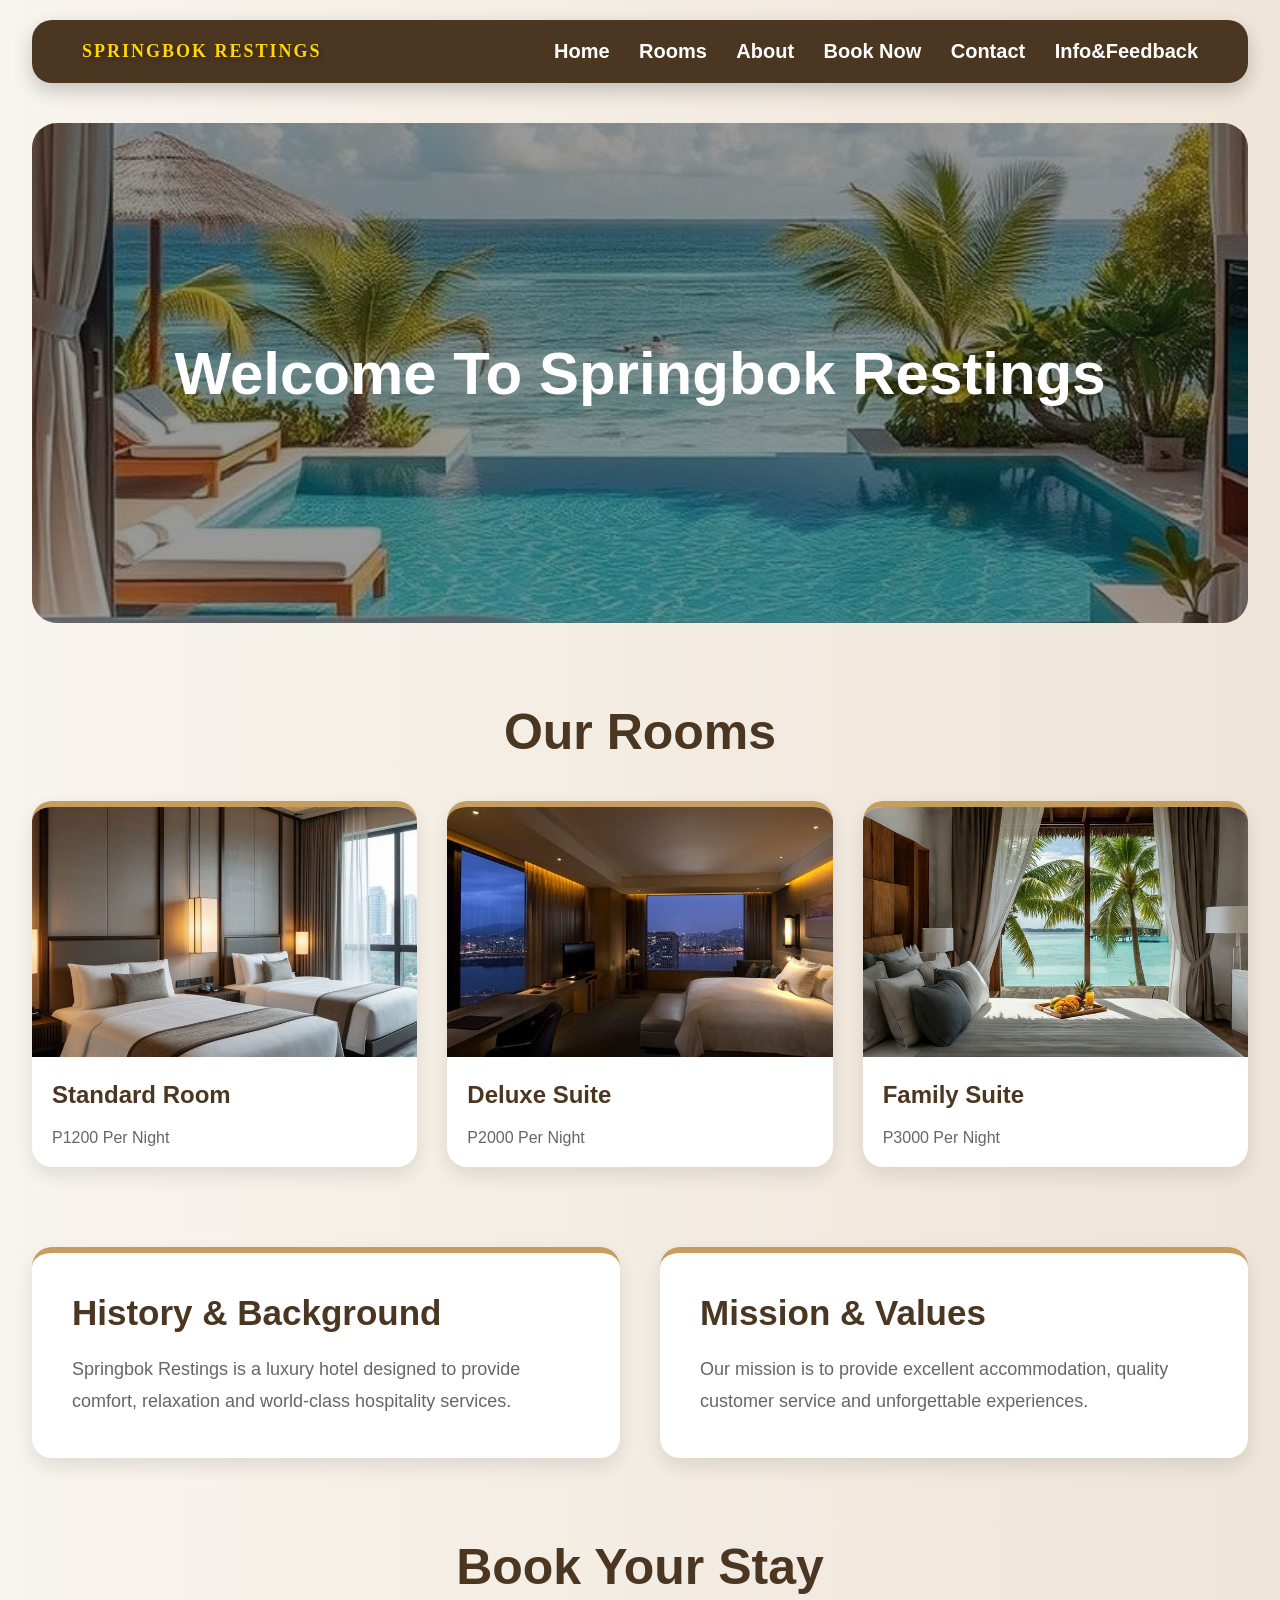
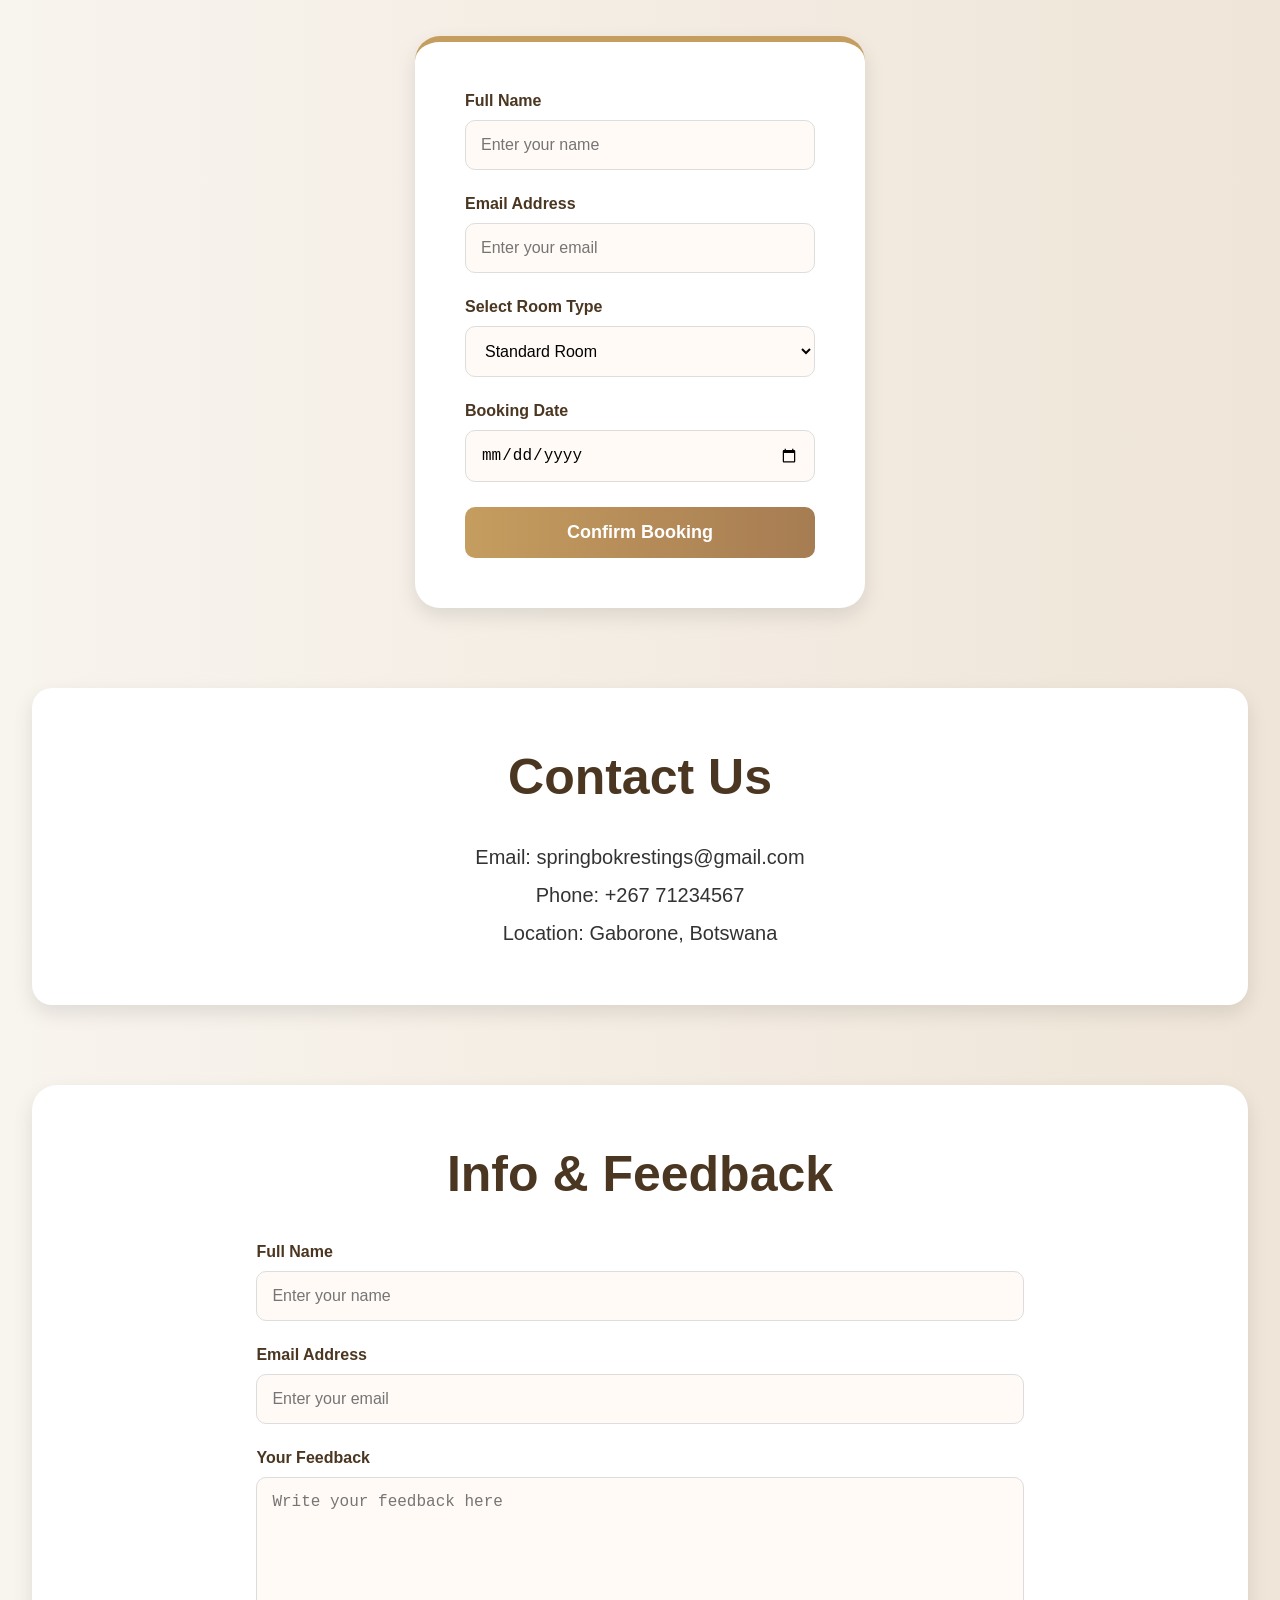
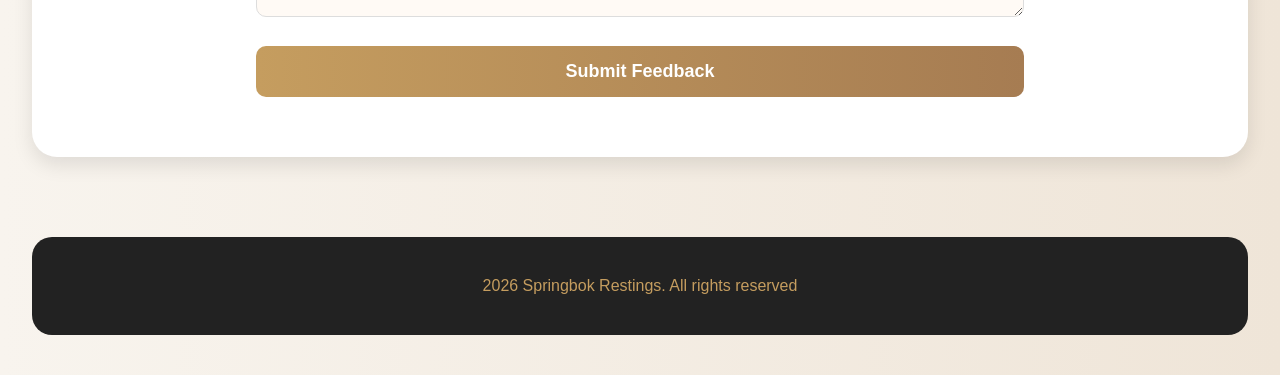
==== commit bf7126b4: "Added text logo styling" ====
--- a/index.html
+++ b/index.html
@@ -18,8 +18,10 @@
     <header>
 
         <div class="logo">
-            <img src="logo.png" alt="Hotel Logo">
-        </div>
+
+    <h1>Springbok Restings</h1>
+
+</div>
 
         <nav>
 
--- a/style.css
+++ b/style.css
@@ -42,17 +42,21 @@
     z-index: 1000;
 }
 
-.logo img{
-
-    width: 90px;
-
-    height: 90px;
-
-    border-radius: 50%;
-
-    object-fit: cover;
-
-    border: 3px solid #c59d5f;
+.logo h1{
+
+    color: #FFD700;
+
+    font-size: 18px;
+
+    font-weight: bold;
+
+    letter-spacing: 2px;
+
+    font-family: Georgia, serif;
+
+    text-transform: uppercase;
+
+    text-shadow: 2px 2px 5px rgba(0,0,0,0.4);
 }
 
 nav a{
